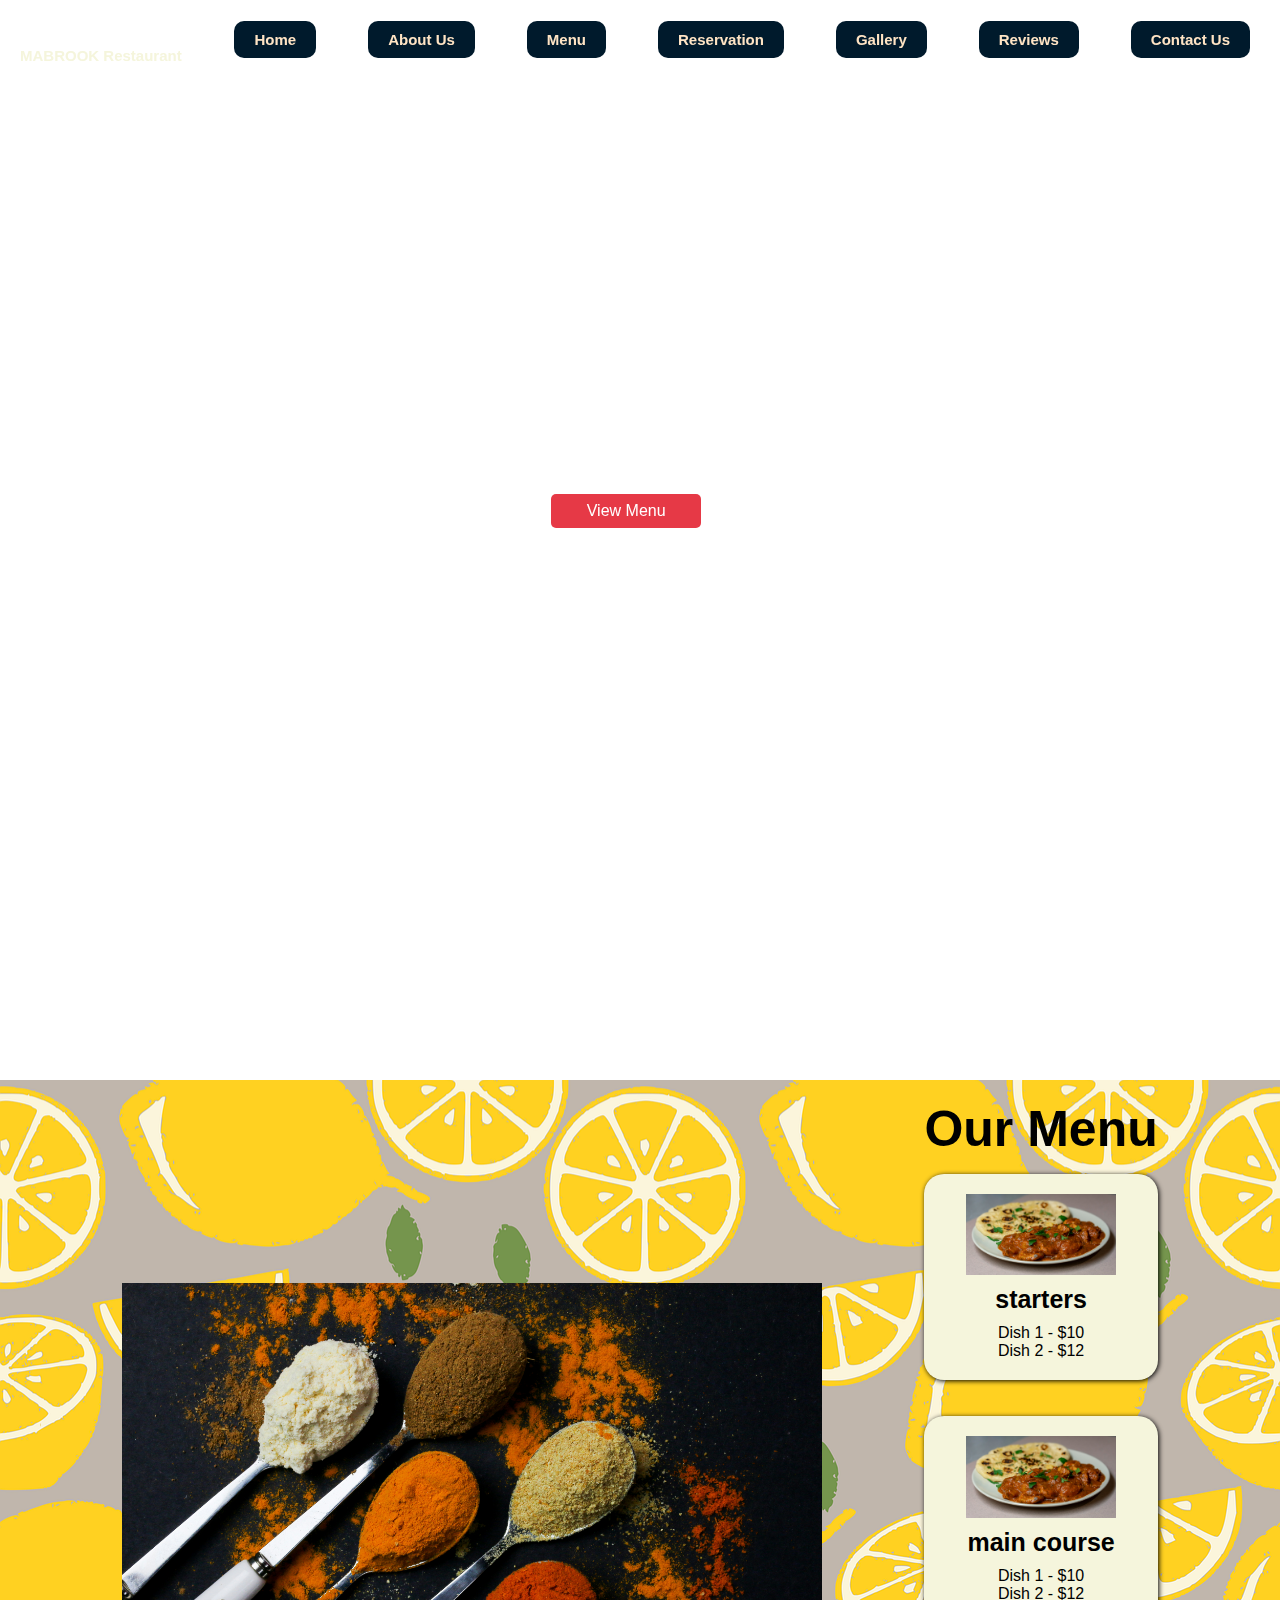
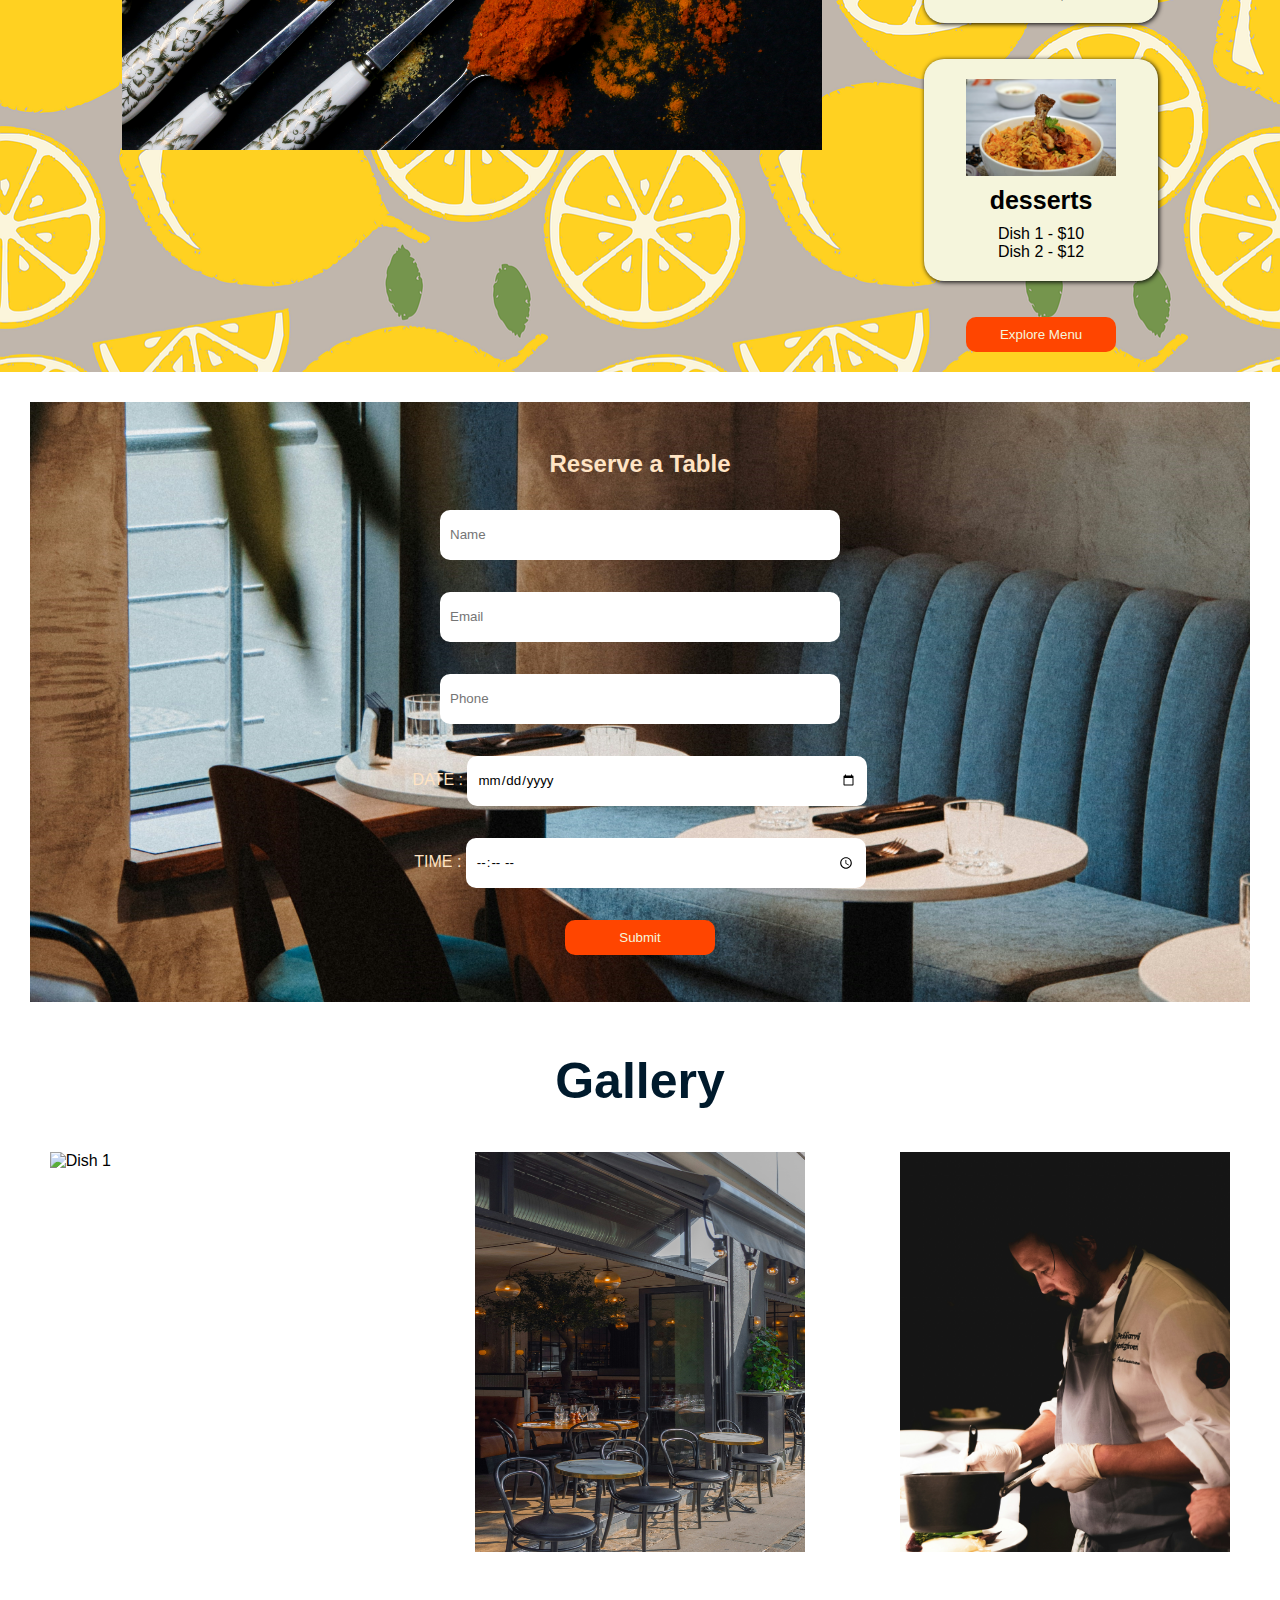
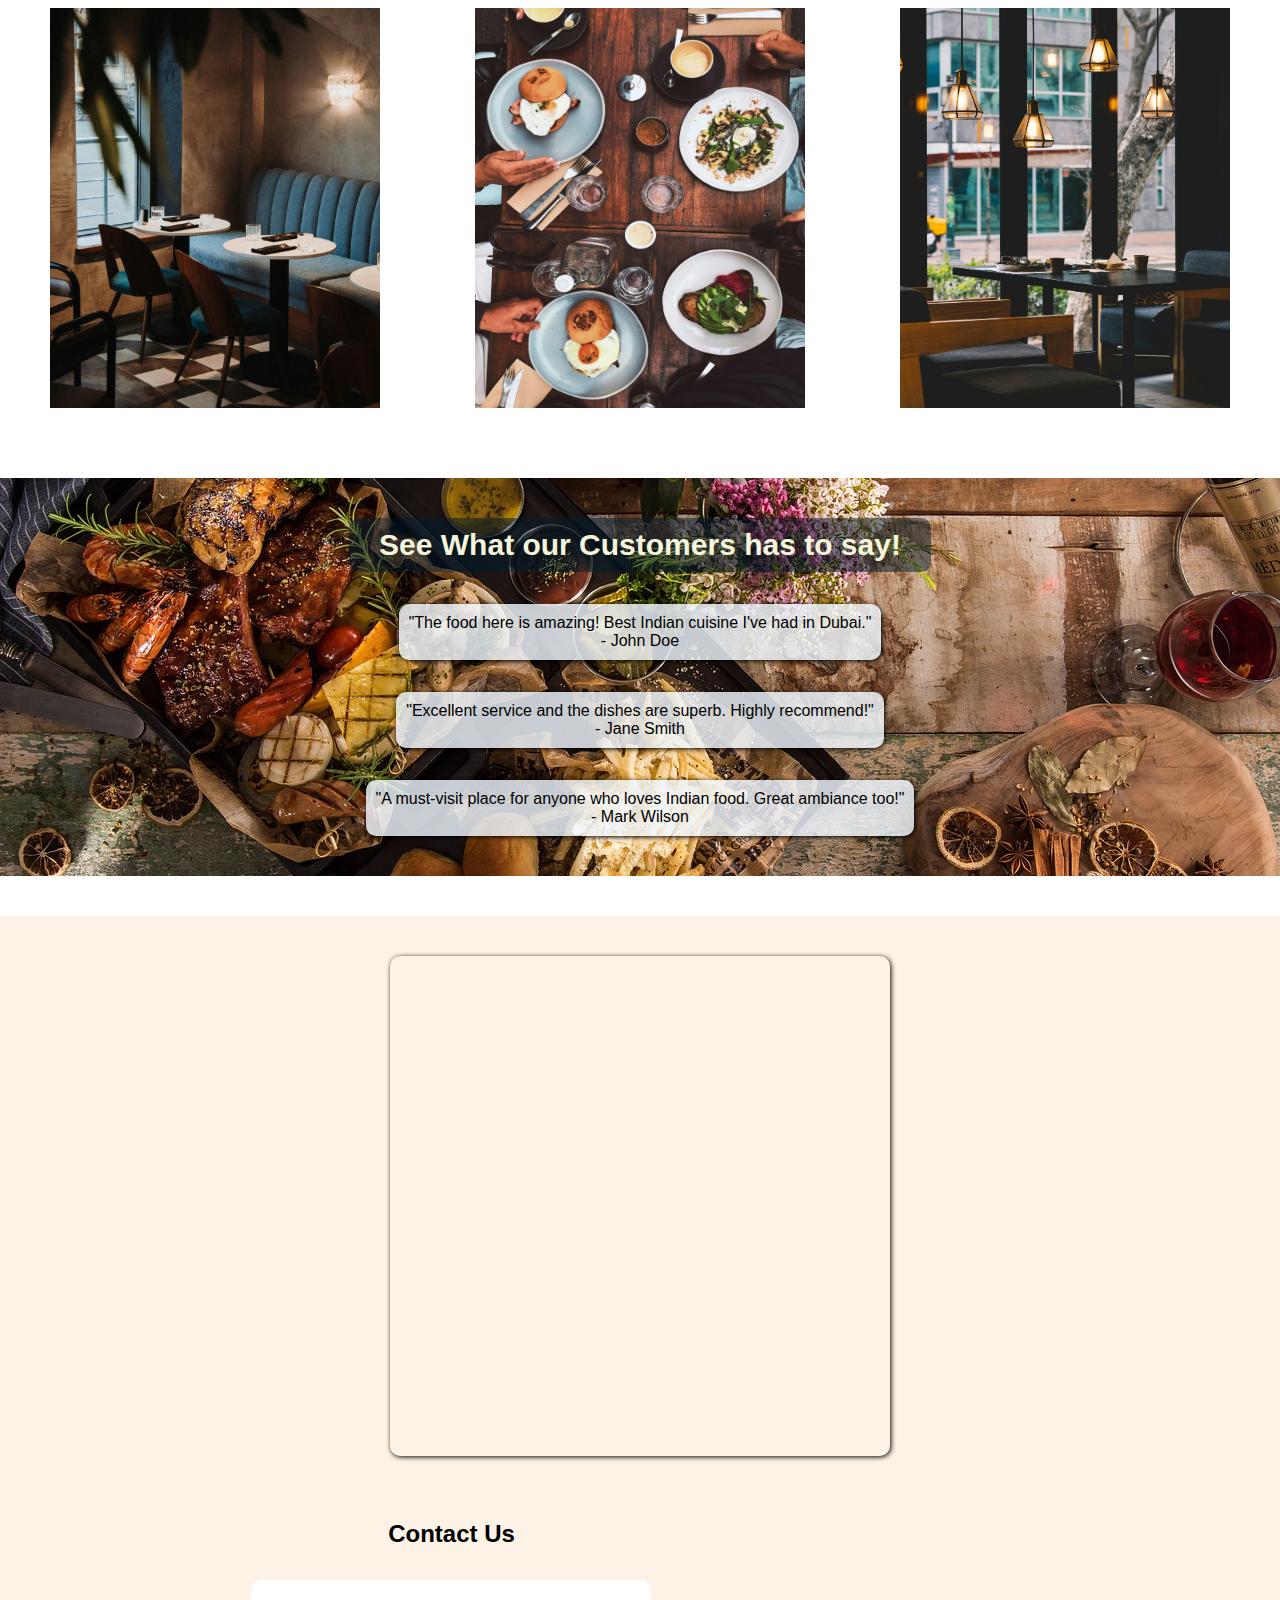
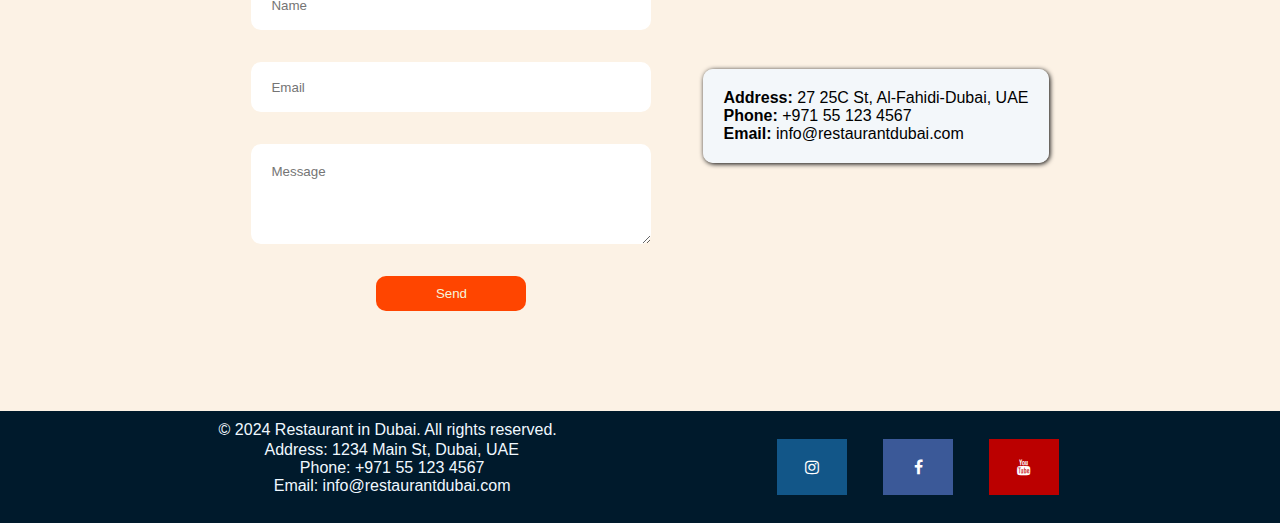
==== index.html @ c604e966 "Add files via upload" ====
<!DOCTYPE html>
<html lang="en">
  <head>
    <meta charset="UTF-8" />
    <meta name="viewport" content="width=device-width, initial-scale=1.0" />
    <title>Mabrook Restaurant</title>
    <!-- <link rel="stylesheet" href="styles.css" /> -->
    <link rel="stylesheet" href="style.css" />
    <!-- <link rel="stylesheet" href="index.css"> -->
    <link
      rel="stylesheet"
      href="https://cdnjs.cloudflare.com/ajax/libs/font-awesome/4.7.0/css/font-awesome.min.css"
    />
  </head>
  <body>
    <header>
      <nav>
        <div class="logo">MABROOK Restaurant</div>
        <div class="menu-toggle" id="mobile-menu">
          <span class="bar"></span>
          <span class="bar"></span>
          <span class="bar"></span>
        </div>
        <ul class="nav-links">
          <li><a href="/index.html">Home</a></li>
          <li><a href="Aboutus/about.html">About Us</a></li>
          <li><a href="Menu/menu.html">Menu</a></li>
          <li><a href="#reservation">Reservation</a></li>
          <li><a href="#gallery">Gallery</a></li>
          <li><a href="#reviews">Reviews</a></li>
          <li><a href="#contact">Contact Us</a></li>
        </ul>
      </nav>
    </header>

    <main>
      <section id="home" class="hero">
        <div class="slider">
          <video width="100%" height="100%" id="myVideo" autoplay loop muted>
            <source src="movie.mp4" type="video/mp4" />
            <source src="movie.ogg" type="video/ogg" />
            Your browser does not support the video tag.
          </video>
        </div>
        <div class="hero-content">
          <h1>Welcome to MABROOK Restaurant & Cafeteria</h1>
          <p>Experience the Best of Indian Cuisine in Dubai</p>
          <a href="Menu/index.html" class="btn">View Menu</a>
        </div>
      </section>

      <!-- <section id="about"> -->
      <!-- About Us content here -->
      <!-- <h2>About Us</h2>
        <p>
          Welcome to our restaurant in Dubai, where we serve the finest Indian
          cuisine. Our chef, with years of experience, brings authentic flavors
          and innovative dishes to your table.
        </p>
      </section> -->

      <section class="menu">
        <!-- Menu content here -->
        <img src="images/header01.jpg" alt="" />
        <div class="menuhead">
          <h2>Our Menu</h2>
          <div class="menu-category">
            <img src="images/header04.jpg" alt="" />
            <h3>starters</h3>
            <ul>
              <li>Dish 1 - $10</li>
              <li>Dish 2 - $12</li>
            </ul>
          </div>
          <div class="menu-category">
            <img src="images/header04.jpg" alt="" />
            <h3>main course</h3>
            <ul>
              <li>Dish 1 - $10</li>
              <li>Dish 2 - $12</li>
            </ul>
          </div>
          <div class="menu-category">
            <img src="images/header02.jpg" alt="" />
            <h3>desserts</h3>
            <ul>
              <li>Dish 1 - $10</li>
              <li>Dish 2 - $12</li>
            </ul>
          </div>
          <button class="mainmenu-btn">Explore Menu</button>
        </div>
      </section>

      <section class="reservation" id="reservation">
        <!-- Reservation form here -->
        <form class="reserve">
          <h2>Reserve a Table</h2>
          <input type="text" placeholder="Name" required />
          <input type="email" placeholder="Email" required />
          <input type="tel" placeholder="Phone" required />
          <pre><label for="date">DATE :</label> <input type="date" required  /></pre>
          <pre><label for="date">TIME :</label> <input type="time" required  /></pre>
          <button type="submit" class="reservebtn">Submit</button>
        </form>
        <!-- <div class="reserve-img">
          <img src="images/header04.jpg" alt="" />
        </div> -->
      </section>

      <section class="gallery" id="gallery">
        <!-- Gallery content here -->
        <h2>Gallery</h2>
        <div class="gallery-grid">
          <img src="images/gallery1.jpg" alt="Dish 1" />
          <img src="images/gallery2.jpg" alt="Dish 2" />
          <img src="images/gallery3.jpg" alt="Dish 3" />
          <img src="images/gallery4.jpg" alt="Restaurant Interior" />
          <img src="images/gallery5.jpg" alt="Dish 4" />
          <img src="images/gallery6.jpg" alt="Restaurant Exterior" />
        </div>
      </section>

      <section class="reviews" id="reviews">
        <!-- Reviews content here -->

        <h2>See What our Customers has to say!</h2>
        <div class="review">
          <p>
            "The food here is amazing! Best Indian cuisine I've had in Dubai."
          </p>
          <span>- John Doe</span>
        </div>
        <div class="review">
          <p>
            "Excellent service and the dishes are superb. Highly recommend!"
          </p>
          <span>- Jane Smith</span>
        </div>
        <div class="review">
          <p>
            "A must-visit place for anyone who loves Indian food. Great ambiance
            too!"
          </p>
          <span>- Mark Wilson</span>
        </div>
      </section>

      <section class="contact" id="contact">
        <!-- Contact form and details here -->
        <div class="maps">
          <iframe
            src="https://www.google.com/maps/embed?pb=!1m18!1m12!1m3!1d3608.26321604242!2d55.29120577483943!3d25.26172952908499!2m3!1f0!2f0!3f0!3m2!1i1024!2i768!4f13.1!3m3!1m2!1s0x3e5f43a625781dc7%3A0xec444d3a9d4ec3a0!2sMabrook%20Restaurant%20%26%20Cafeteria!5e0!3m2!1sen!2sin!4v1717235433493!5m2!1sen!2sin"
            width="600"
            height="450"
            style="border: 0"
            allowfullscreen=""
            loading="lazy"
            referrerpolicy="no-referrer-when-downgrade"
          ></iframe>
        </div>
        <div class="contact-content">
          <form class="contact-form">
            <h2>Contact Us</h2>
            <input type="text" placeholder="Name" required />
            <input type="email" placeholder="Email" required />
            <textarea placeholder="Message" required></textarea>
            <button type="submit">Send</button>
          </form>
          <div class="contact-details">
            <p><strong>Address:</strong> 27 25C St, Al-Fahidi-Dubai, UAE</p>
            <p><strong>Phone:</strong> +971 55 123 4567</p>
            <p><strong>Email:</strong> info@restaurantdubai.com</p>
          </div>
        </div>
      </section>
    </main>

    <footer>
      <!-- Footer content here -->
      <div class="footer-content">
        <p>&copy; 2024 Restaurant in Dubai. All rights reserved.</p>
        <pre>
  Address: 1234 Main St, Dubai, UAE
  Phone: +971 55 123 4567
  Email: info@restaurantdubai.com
        </pre>
      </div>
      <div class="social-icons">
        <a href="#" class="fa fa-instagram"></a>
        <a href="#" class="fa fa-facebook"></a>
        <a href="#" class="fa fa-youtube"></a>
      </div>
    </footer>

    <script src="index.js"></script>
  </body>
</html>
---- style.css ----
* {
  margin: 0;
  padding: 0;
  box-sizing: border-box;
  font-family: Arial, Helvetica, sans-serif;
  max-width: 100%;
  overflow:visible;
}

/* nav bar style */

nav {
  /* background-color: aqua; */
  position: fixed;
  display: flex;
  justify-content: space-between;
  align-items: center;
  height: 80px;
  width: 100%;
  background-color: transparent;
  flex-wrap: wrap;
  padding: 0 20px;
  z-index: 1;
}

.logo {
  margin-top: 30px;
  font-size: 15px;
  font-weight: 900;
  color: beige;
}

.nav-links {
  display: flex;
  justify-content: space-evenly;
  flex-wrap: wrap;
  align-items: center;
  gap: 2rem;
  list-style: none;
  margin-left: 20px;
}

.nav-links a {
  background-color: #001a2c;
  padding: 10px 20px;
  border-radius: 10px;
  color: bisque;
  margin: 10px;
  /* padding: 10px; */
  font-size: 15px;
  font-weight: 800;
  text-decoration: none;
}

/* Mobile Menu Toggle gpt */
.menu-toggle {
  display: none;
  flex-direction: column;
  cursor: pointer;
  margin-right: 1rem;
  margin-top: 15px;
}

.menu-toggle .bar {
  height: 2px;
  width: 25px;
  background-color: beige;
  margin: 4px 0;
  transition: 0.4s;
}

/* media for navbar gpt */
@media (max-width: 768px) {
  nav {
    padding: 0;
    margin: 0;
  }
  .nav-links {
    display: none;
    flex-direction: column;
    text-align: right;
    background-color: transparent;
    position: absolute;
    right: 0;
    top: 60px;
    width: 100%;
  }

  .nav-links a {
    background-color: #001a2c;
    color: bisque;
    margin: 5px;
    padding: 5px;
  }
  .nav-links.active {
    display: flex;
  }
  .menu-toggle {
    display: flex;
  }
}

@media (max-width: 450px) {
  nav {
    padding: 0;
    margin: 0;
    background-color: #001a2c;
  }

  .nav-links {
    display: none;
    flex-direction: column;
    text-align: center;
    background-color: #001a2c;
    position: absolute;
    right: 0;
    top: 70px;
    width: 120px;
    z-index: 1;
    padding: 10px;
  }

  .nav-links.active {
    display: flex;
    flex-direction: column;
    gap: 1rem;
    align-items: center;
  }
  .logo {
    font-size: 20px; /* Adjust this value as needed */
    margin-top: 10px;
    padding: 10px;
  }
  .nav-links a {
    padding: 10px 0;
    width: 100%;
    color: bisque;
  }
  .menu-toggle {
    display: flex;
    justify-content: flex-end;
    margin-right: 10px; /* Adjust this value as needed */
    margin-top: 10px; 
  }
}

/* hero section style */

.hero {
  display: flex;
  flex-direction: column;
  justify-content: center;
  align-items: center;
  color: #fff;
  height: 100vh;
  text-align: center;
  position: relative;
}

.slider {
  position: absolute;
  top: 0;
  left: 0;
  width: 100%;
  height: 100%;
  display: flex;
}

.slider video {
  width: 100%;
  height: 100%;
  object-fit: cover;
}

.hero-content {
  z-index: 1;
  position: relative;
  display: flex;
  flex-direction: column;
  padding: 20px;
}

.hero-content h1 {
  font-weight: 900;
  font-size: 40px;
  margin-bottom: 1rem;
  animation: fadeInDown 1s ease-out forwards;
}

.hero-content p {
  font-weight: 700;
  font-size: 25px;
  margin-bottom: 2rem;
  animation: fadeInUp 1s ease-out forwards;
}

.btn {
  background: #e63946;
  color: #fff;
  padding: 0.5rem 1rem;
  text-decoration: none;
  border-radius: 5px;
  width: 150px;
  margin-left: 40%;
  animation: fadeIn 2s ease-out forwards;
}

/* Keyframes for animations */
@keyframes fadeIn {
  0% {
    opacity: 0;
  }
  100% {
    opacity: 1;
  }
}

@keyframes fadeInDown {
  0% {
    opacity: 0;
    transform: translateY(-20px);
  }
  100% {
    opacity: 1;
    transform: translateY(0);
  }
}

@keyframes fadeInUp {
  0% {
    opacity: 0;
    transform: translateY(20px);
  }
  100% {
    opacity: 1;
    transform: translateY(0);
  }
}

/* Responsive Hero Section */
@media (max-width: 768px) {
  .hero-content h1 {
    font-size: 20px;
  }

  .hero-content p {
    font-size: 20px;
  }

  .btn {
    width: 120px;
  }
}

@media (max-width: 450px) {
  .hero {
    background-image: url(images/forest-5855196_1280.jpg);
    background-position: center;
    background-repeat: no-repeat;
    background-size: cover;
  }
  .slider {
    display: none;
  }
  .hero-content h1 {
    font-size: 18px;
  }

  .hero-content p {
    font-size: 15px;
  }

  .btn {
    width: 80px;
    font-size: 10px;
  }
}

/* menu style  */

.menu {
  display: flex;
  justify-content: space-evenly;
  align-items: center;
  flex-wrap: wrap;
  /* height: 100vh; */
  padding: 20px;
  background-image: url(images/lemon-background-6712130_1280.png);
  background-position: center;
  background-repeat: no-repeat;
  background-size: cover;
  margin-top: 180px;
}

.menu img {
  width: 100%;
  max-width: 700px;
  height: auto;
  margin-bottom: 20px;
  animation: fadeIn 2s ease-out forwards;
}

.menuhead {
  display: flex;
  flex-direction: column;
  justify-content: center;
  align-items: center;
  gap: 1rem;
  animation: fadeIn 1.5s ease-out forwards;
}

.menuhead h2 {
  text-align: center;
  font-size: 50px;
  font-weight: 800;
}
.menu-category {
  /* width: 600px;
  height: 100px;
  display: flex;
  justify-content: space-between;
  box-shadow: 1px 1px 5px black; */
  width: 100%;
  max-width: 600px;
  height: auto;
  display: flex;
  flex-direction: column;
  justify-content: center;
  align-items: center;
  box-shadow: 1px 1px 5px black;
  margin-bottom: 20px;
  padding: 20px;
  background-color: beige;
  border-radius: 20px;
  position: relative;
  animation: slideInUp 1s ease-out forwards;
}
.menu-category h3 {
  font-size: 25px;
  margin-bottom: 10px;
}

.menu-category ul {
  list-style: none;
  padding: 0;
  margin: 0;
  text-align: center;
}
.menu-category img {
  /* width: 150px;
  height: 100px; */
  width: 100%;
  max-width: 150px;
  height: auto;
  margin-bottom: 10px;
}

.menuhead button {
  width: 150px;
  padding: 10px;
  border: none;
  border-radius: 10px;
  background-color: orangered;
  color: beige;
  cursor: pointer;
  animation: fadeIn 2s ease-out forwards;
}

/* Keyframes for menu animations */
@keyframes slideInUp {
  0% {
    opacity: 0;
    transform: translateY(30px);
  }
  100% {
    opacity: 1;
    transform: translateY(0);
  }
}

/* Responsive Menu Section */
@media (max-width: 768px) {
  .menu {
    flex-direction: column;
  }

  .menu-category {
    width: 100%;
  }

  .menuhead h2 {
    font-size: 40px;
  }

  .menu-category h3 {
    font-size: 20px;
  }
}

@media (max-width: 455px) {
  .menu {
    margin: 0;
    padding: 10px;
  }

  /* .menuhead {
    background-image: url(images/lemon-background-6712130_1280.png);
    background-position: center;
    background-repeat: no-repeat;
    background-size: cover;
    padding: 10px;
  } */
  .menu-category {
    background: beige;
    border-radius: 30px;
  }
  .menuhead h2 {
    font-size: 30px;
  }

  .menu-category h3 {
    font-size: 38px;
    /* color: bisque; */
  }
  .menuhead {
    width: 100%;
  }
  .menu-category {
    width: 300px;
  }
  .menu-category img {
    width: 200px;
    height: 100px;
  }
}

/* reservation section style */

.reservation {
  display: flex;
  justify-content: space-around;
  flex-wrap: wrap;
  margin: 30px;
  background-image: url(images/gallery4.jpg);
  background-position: center;
  background-repeat: no-repeat;
  background-size: cover;
  height: 600px;
}

/* .reserve-img img{
  width: 600px;
  height: 400px;
  margin: 20px;
  padding: 20px;
} */

.reserve {
  color: bisque;
  display: flex;
  flex-direction: column;
  justify-content: center;
  gap: 2rem;
  align-items: center;
  width: 700px;
  padding: 10px;
  margin: 10px;
  position: relative;
}

.reserve input {
  width: 400px;
  height: 50px;
  border-radius: 10px;
  padding: 10px;
  border: none;
}

.reserve button {
  width: 150px;
  padding: 10px;
  border: none;
  border-radius: 10px;
  background-color: orangered;
  color: beige;
  cursor: pointer;
}

/* Tablet screen (max-width: 768px) */
@media (max-width: 768px) {
  .reservation {
    flex-direction: column;
    margin: 20px;
    height: auto;
  }

  .reserve {
    width: 100%;
    padding: 20px;
    margin: 0;
  }

  .reserve input {
    width: 100%;
    height: 45px;
    padding: 8px;
  }

  .reserve button {
    width: 100px;
    padding: 8px;
  }
}

/* Mobile screen (max-width: 455px) */
@media (max-width: 455px) {
  .reservation {
    flex-direction: column;
    margin: 10px;
    height: auto;
  }

  .reserve {
    width: 100%;
    padding: 15px;
    margin: 0;
  }

  .reserve input {
    width: 80%;
    height: 40px;
    padding: 6px;
  }
  .reserve label{
    font-weight: 400;
    background-color: #001a2c42;
    padding: 10px;
  }

  .reserve button {
    width: 100px;
    padding: 6px;
  }
}

.gallery {
  display: flex;
  flex-direction: column;
  align-items: center;
  gap: 2rem;
  padding: 20px;
}

.gallery h2 {
  color: #001a2c;
  font-size: 50px;
}

.gallery-grid img {
  width: 330px;
  height: 400px;
  transition: transform 0.3s ease-in-out, opacity 0.3s ease-in-out;
}

.gallery-grid img:hover {
  transform: scale(1.05);
  opacity: 0.8;
}

.gallery-grid {
  display: flex;
  flex-wrap: wrap;
  gap: 3.5rem;
  justify-content: space-around;
  padding: 10px;
}

@keyframes fadeInUp {
  from {
    opacity: 0;
    transform: translateY(20px);
  }
  to {
    opacity: 1;
    transform: translateY(0);
  }
}

.gallery-grid img {
  animation: fadeInUp 1s ease-in-out;
}

/* Tablet screen (max-width: 768px) */
@media (max-width: 768px) {
  .gallery h2 {
    font-size: 40px;
  }

  .gallery-grid {
    gap: 2rem;
    padding: 10px;
  }

  .gallery-grid img {
    width: 250px;
    height: 300px;
  }
}

/* Mobile screen (max-width: 455px) */
@media (max-width: 455px) {
  .gallery h2 {
    font-size: 30px;
  }

  .gallery-grid {
    gap: 1.5rem;
    padding: 5px;
    margin: 20px;
  }

  .gallery-grid img {
    width: 100%;
    height: auto;
    margin: 0 10px;
  }
}

/*Reviews style */

.reviews {
  display: flex;
  flex-direction: column;
  align-items: center;
  flex-wrap: wrap;
  gap: 2rem;
  padding: 40px 0;
  margin: 40px 0;
  background-image: url(images/platter-2009590_1280.jpg);
  background-position: center;
  background-repeat: no-repeat;
  background-size: cover;
}

.reviews h2 {
  font-size: 30px;
  color: beige;
  background-color: #001a2c80;
  padding: 10px 30px;
  border-radius: 10px;
  animation: fadeIn 2s ease-in-out;
}

.review {
  background-color: rgba(240, 248, 255, 0.815);
  padding: 10px;
  border-radius: 10px;
  text-align: center;
  box-shadow: 1px 1px 5px black;
  transition: transform 0.3s ease-in-out;
}

.review:hover {
  transform: scale(1.05);
}

@keyframes fadeIn {
  from {
    opacity: 0;
  }
  to {
    opacity: 1;
  }
}

@keyframes slideUp {
  from {
    opacity: 0;
    transform: translateY(20px);
  }
  to {
    opacity: 1;
    transform: translateY(0);
  }
}

.review {
  animation: slideUp 1s ease-in-out;
}

/* Tablet screen (max-width: 768px) */
@media (max-width: 768px) {
  .reviews {
    padding: 30px 0;
    margin: 30px 0;
  }

  .reviews h2 {
    font-size: 20px;
    padding: 2px 2px;
    margin: 5px;
    text-align: center;
  }

  .review {
    padding: 8px;
    margin: 15px;
  }
}

/* Mobile screen (max-width: 455px) */
@media (max-width: 455px) {
  .reviews {
    padding: 20px 10px;
    margin: 20px 10px;
  }

  .reviews h2 {
    font-size: 20px;
    padding: 5px 20px;
  }

  .review {
    padding: 5px;
  }
}

/* contact style */
.contact {
  background-color: rgba(250, 235, 215, 0.653);
  display: flex;
  justify-content: space-around;
  flex-wrap: wrap;
  padding: 40px 0;
}

.contact-content {
  padding: 40px;
  display: flex;
  align-items: center;
  flex-wrap: wrap;
  gap: 2rem;
}

.contact-form {
  display: flex;
  flex-direction: column;
  padding: 20px;
  align-items: center;
  gap: 2rem;
  animation: fadeIn 2s ease-in-out;
}

.contact-form input,
textarea {
  width: 400px;
  height: 50px;
  padding: 20px;
  border-radius: 10px;
  border: none;
}

.contact-form textarea {
  height: 100px;
}

.contact-form button {
  width: 150px;
  padding: 10px;
  border: none;
  border-radius: 10px;
  background-color: orangered;
  color: beige;
  cursor: pointer;
  transition: background-color 0.3s ease-in-out;
}

.contact-form button:hover {
  background-color: darkorange;
}

.contact-details {
  background-color: rgba(240, 248, 255, 0.815);
  padding: 20px;
  border-radius: 10px;
  text-align: left;
  box-shadow: 1px 1px 5px black;
  animation: slideUp 2s ease-in-out;
}

.maps iframe {
  width: 500px;
  height: 500px;
  border: 0;
  border-radius: 10px;
  box-shadow: 1px 1px 5px black;
  animation: slideUp 2s ease-in-out;
}

@keyframes fadeIn {
  from {
    opacity: 0;
  }
  to {
    opacity: 1;
  }
}

@keyframes slideUp {
  from {
    opacity: 0;
    transform: translateY(20px);
  }
  to {
    opacity: 1;
    transform: translateY(0);
  }
}

/* Tablet screen (max-width: 768px) */
@media (max-width: 768px) {
  .contact-content {
    flex-direction: column;
    align-items: center;
    padding: 10px 0;
  }

  .contact-form input,
  .contact-form textarea {
    width: 450px;
  }

  .maps iframe {
    height: 250px;
    width: 100%;
  }
}

/* Mobile screen (max-width: 455px) */
@media (max-width: 455px) {
  .contact-content {
    flex-direction: column;
    align-items: center;
    padding: 20px 0;
  }

  .contact-form input,
  .contact-form textarea {
    width: 300px;
  }

  .maps iframe {
    height: 200px;
  }
}

footer {
  background-color: #001a2c;
  color: aliceblue;

  display: flex;
  justify-content: space-evenly;
  flex-wrap: wrap;
  align-items: center;
  bottom: 0;
}

.footer-content {
  display: flex;
  flex-direction: column;
  gap: 2px;
  align-items: center;
  text-align: center;
  animation: fadeIn 2s ease-in-out;
  padding: 10px 0;
}

.social-icons {
  display: flex;
  gap: 2rem;
  animation: slideUp 2s ease-in-out;
}

.fa {
  padding: 20px;
  font-size: 30px;
  width: 70px;
  text-align: center;
  text-decoration: none;
  margin: 5px 2px;
  transition: opacity 0.3s ease-in-out;
}

.fa:hover {
  opacity: 0.7;
}

.fa-facebook {
  background: #3b5998;
  color: white;
}

.fa-youtube {
  background: #bb0000;
  color: white;
}

.fa-instagram {
  background: #125688;
  color: white;
}

@keyframes fadeIn {
  from {
    opacity: 0;
  }
  to {
    opacity: 1;
  }
}

@keyframes slideUp {
  from {
    opacity: 0;
    transform: translateY(20px);
  }
  to {
    opacity: 1;
    transform: translateY(0);
  }
}

/* Tablet screen (max-width: 768px) */
@media (max-width: 768px) {
  footer {
    flex-direction: column;
    align-items: center;
  }

  .footer-content {
    align-items: center;
    text-align: center;
  }

  .social-icons {
    justify-content: center;
    flex-wrap: wrap;
  }

  .fa {
    width: 60px;
    font-size: 25px;
    padding: 15px;
  }
}

/* Mobile screen (max-width: 455px) */
@media (max-width: 455px) {
  footer {
    flex-direction: column;
    align-items: center;
    padding: 20px;
  }

  .footer-content {
    align-items: center;
    text-align: center;
  }

  .social-icons {
    justify-content: center;
    flex-wrap: wrap;
    gap: 1rem;
  }

  .fa {
    width: 50px;
    font-size: 20px;
    padding: 10px;
  }
}
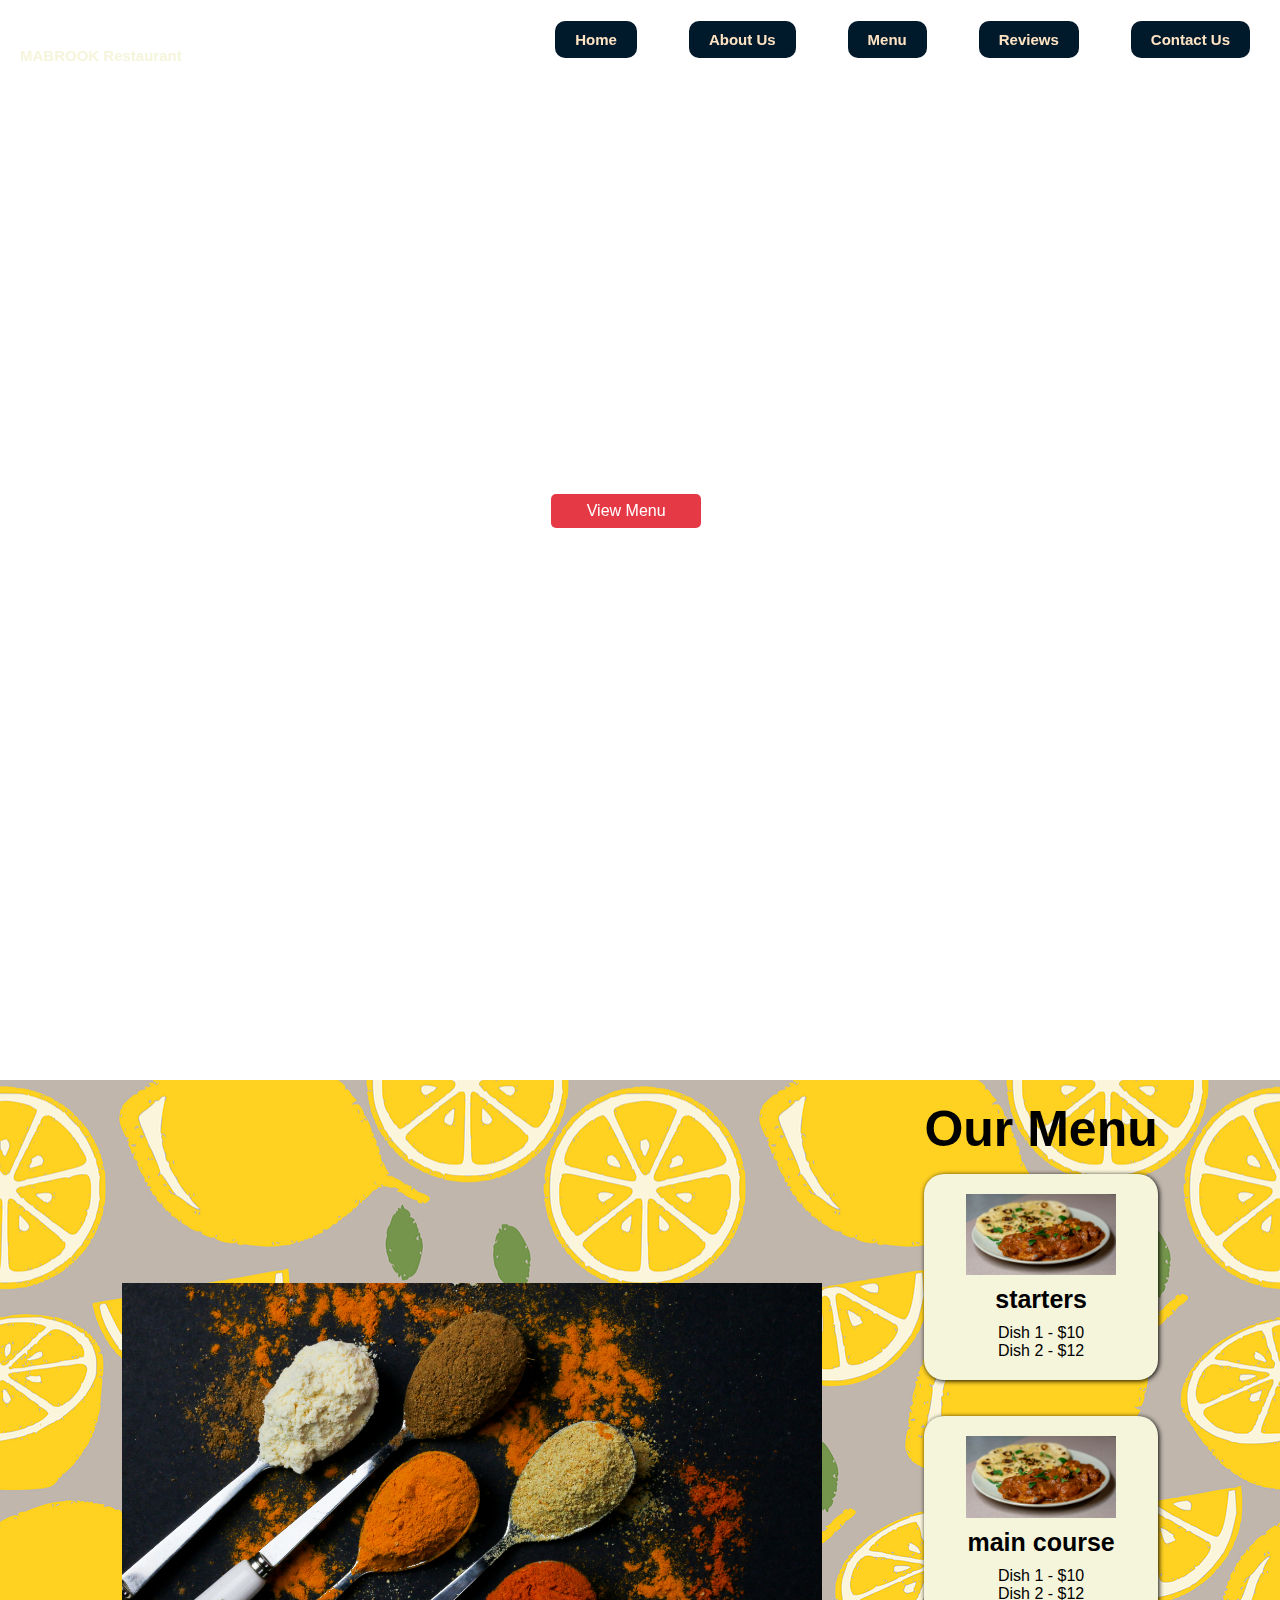
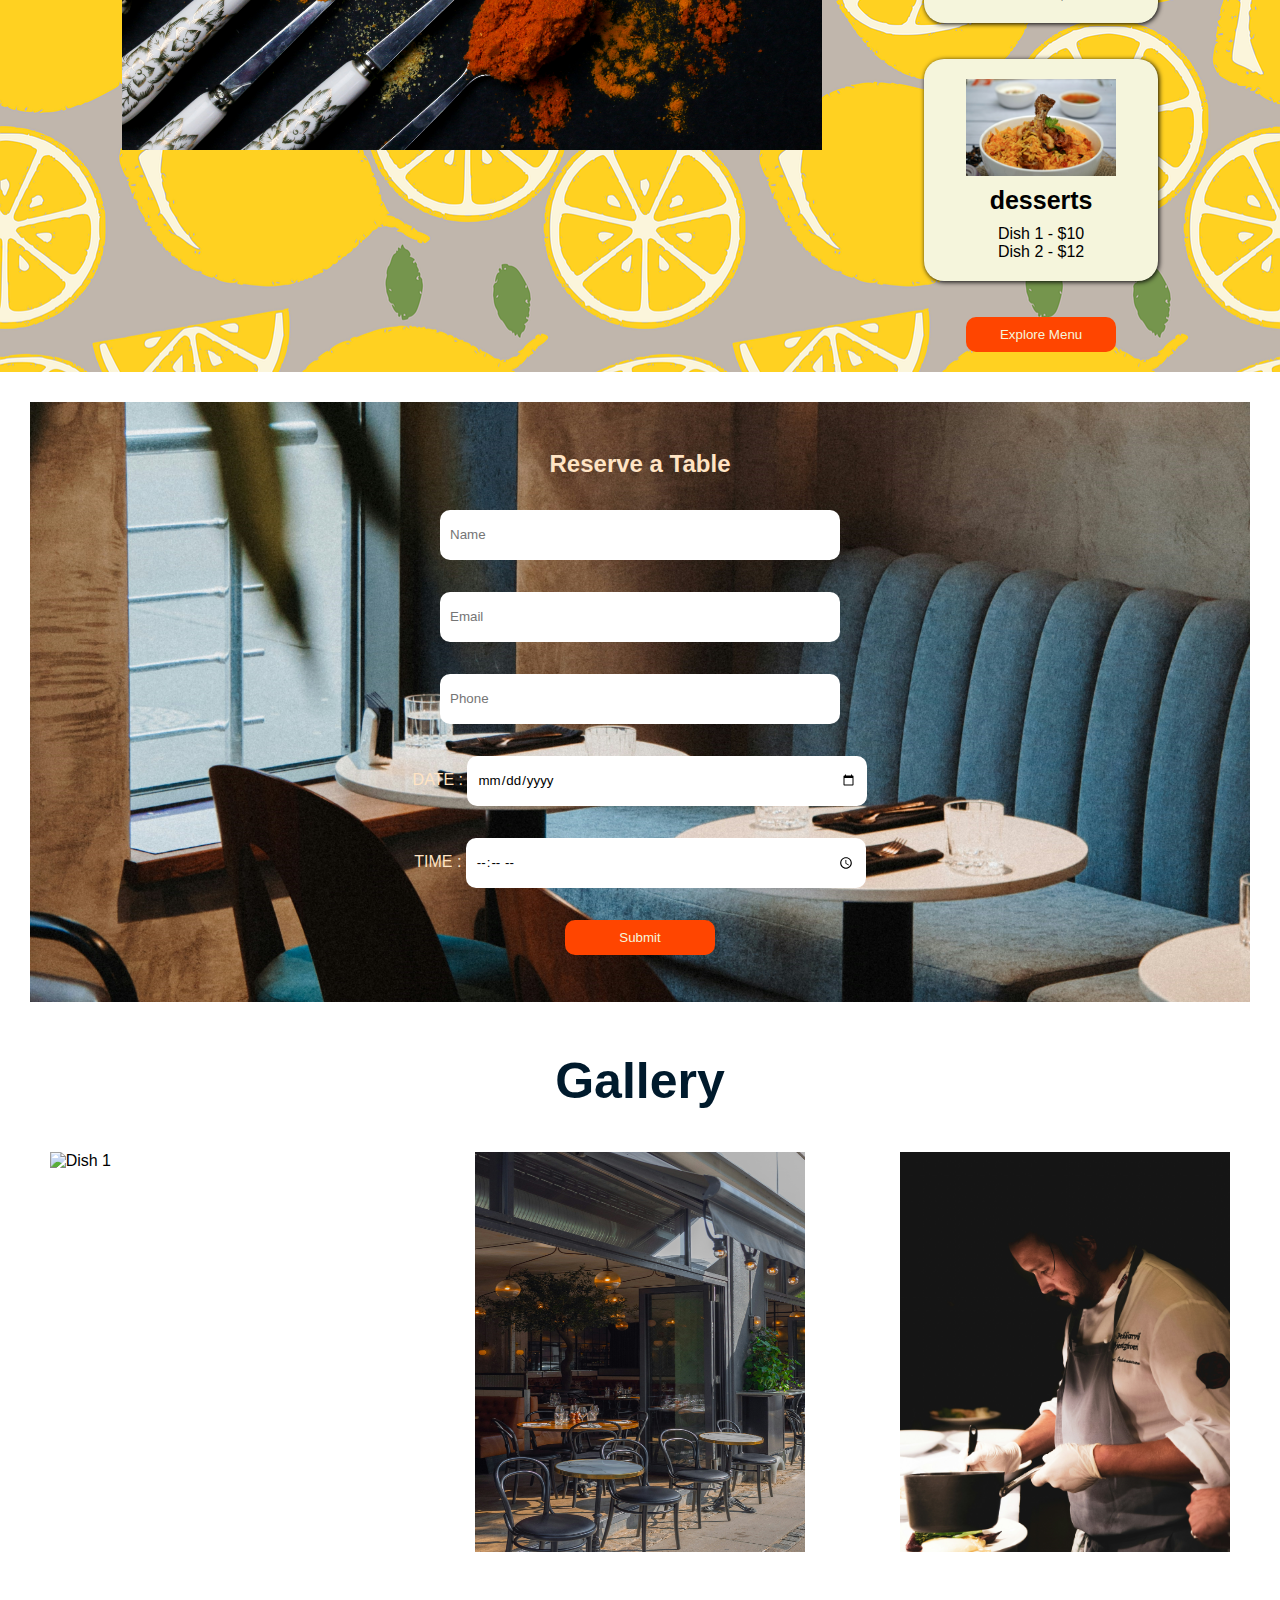
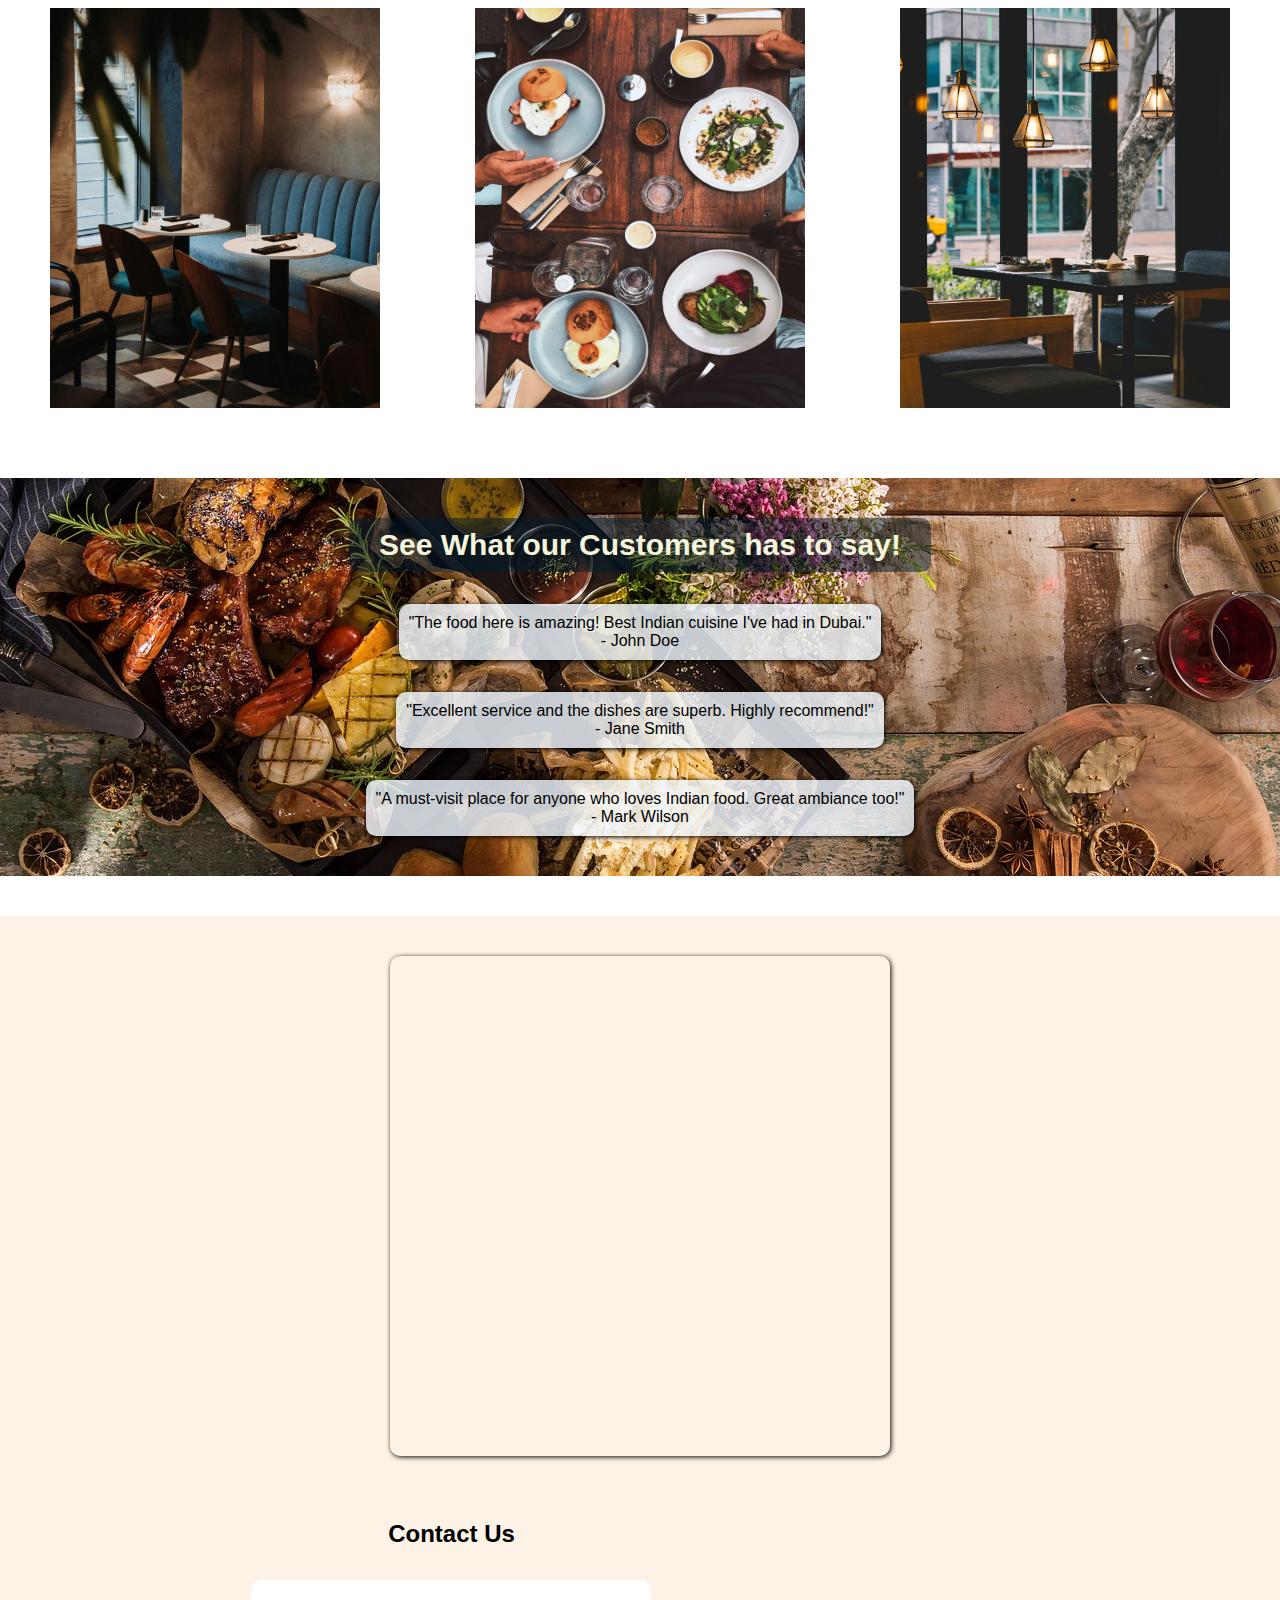
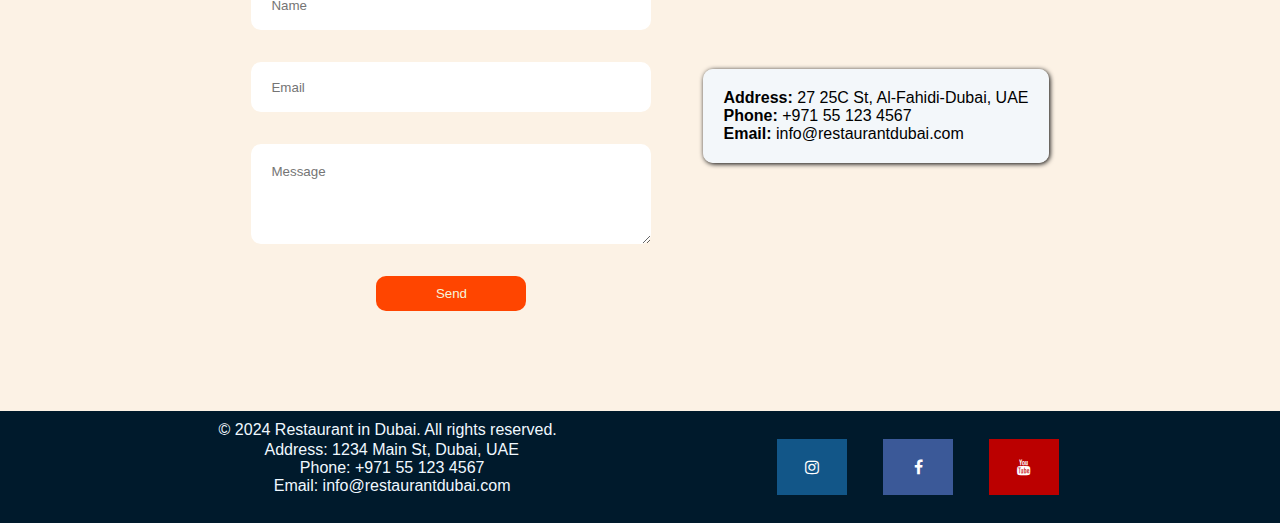
==== commit 64f68802: "Add files via upload" ====
--- a/index.html
+++ b/index.html
@@ -25,9 +25,7 @@
           <li><a href="/index.html">Home</a></li>
           <li><a href="Aboutus/about.html">About Us</a></li>
           <li><a href="Menu/menu.html">Menu</a></li>
-          <li><a href="#reservation">Reservation</a></li>
-          <li><a href="#gallery">Gallery</a></li>
-          <li><a href="#reviews">Reviews</a></li>
+          <li><a href="./Reviews/review.html">Reviews</a></li>
           <li><a href="#contact">Contact Us</a></li>
         </ul>
       </nav>
